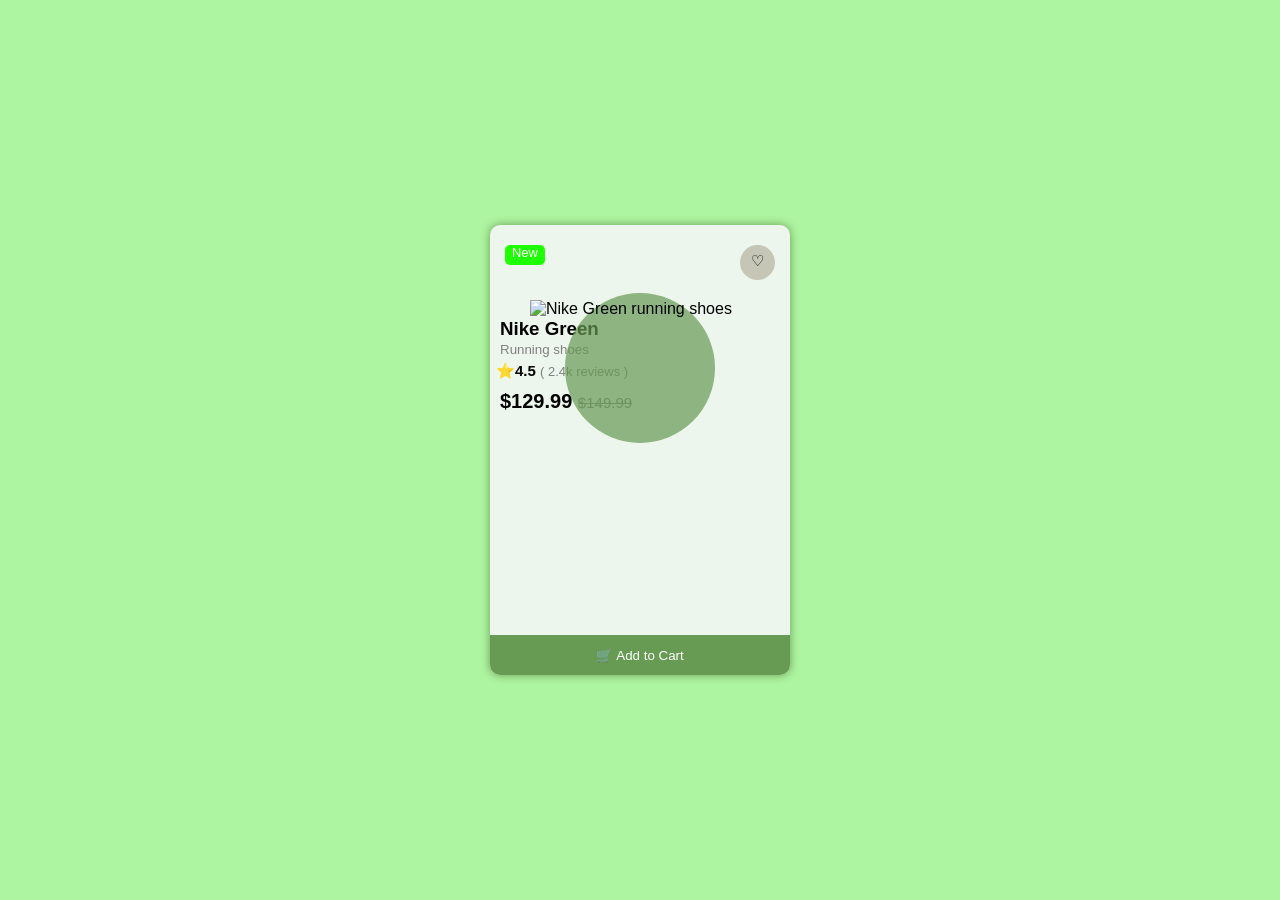
==== product-card/index.html @ 49df5cf4 "Day 02: Build product card UI" ====
<!DOCTYPE html>
<html lang="en">
<head>
    <meta charset="UTF-8">
    <meta name="viewport" content="width=device-width, initial-scale=1.0">
    <title>Product-Card</title>
    <link rel="stylesheet" href="css/style.css">
</head>
<body>
    <div class="product-container">
        <div class="product-card">
            <div class="new-hart">
                <p class="new">New</p>
                <button class="wish">♡</button>
            </div>
            <span class="product-bg"></span>
            <img class="product-img" src="/assets/images/product.png" alt="Nike Green running shoes">
            <h3 class="product-name">Nike Green</h3>
            <small class="product-cgy">Running shoes</small>

            <p class="rating"><span>⭐4.5 </span>&lpar; 2.4k reviews &rpar;</p>

            <h2 class="product-price">$129.99  <span><del> $149.99</del></span></h2>

            <button class="btn-cart">&#128722; Add to Cart</button>
        </div>
    </div>
</body>
</html>
---- product-card/css/style.css ----
*{
    padding: 0;
    margin: 0;
    box-sizing: border-box;
}
body{
    background-color: rgb(174, 245, 161);
    font-family: 'Segoe UI', Tahoma, Geneva, Verdana, sans-serif;
}
.product-container{
    display: flex;
    justify-content: center;
    align-items: center;
    height: 100vh;
}
.product-card{
    background-color: rgb(236, 246, 236);
    width: 300px;
    height: 450px;
    border-radius: 10px;
    position: relative;
    box-shadow: 0px 0px 10px 0px rgb(103, 155, 84);
    transition: all 0.3s ease;
}
.product-card:hover{
    transform:translateY(-10px);
}

.new-hart{
    display: flex;
    justify-content: space-between;
}
.new{
    background-color: rgb(30, 255, 0);
    width: 40px;
    border-radius: 5px;
    text-align: center;
    margin: 20px 15px;
    font-size: 13px;
    color: white;
    height: 20px;
    transition: all 0.3s ease;
    cursor: pointer;
}
.new:hover{
    background-color: rgb(103, 155, 84);
}
.wish{
    background-color: rgb(198, 198, 182);
    transition: all 0.3s ease;
    width: 35px;
    height: 35px;
    align-content: center;
    border-radius: 50px;
    text-align: center;
    margin: 20px 15px;
    padding-bottom: 3px;
    font-size: 15px;
    border: none;
    cursor: pointer;
    
}
.wish:hover{
    background-color: rgb(103, 155, 84);
    color: white;
}
.product-img{
    width: 200px;
    margin: 0px 40px;
    z-index: 2;
    position: relative;
    
}
.product-bg{
    background-color: rgb(103, 155, 84);
    height: 150px;
    width: 150px;
    border-radius: 50%;
    opacity: 0.7;
    position: absolute;
    top: 15%;
    transform: translateX(50%);
    z-index: 1;
}
.product-name{
    margin: 0px 10px;
}
.product-cgy{
    color: grey;
    margin: 0px 10px;
}
.rating{
    margin: 4px 6px;
    color: grey;
    font-size: 13px;
}
.rating span{
    color: black;
    font-size: 15px;
    font-weight: 600;

}
.product-price{
    margin: 0px 10px;
    font-size: 20px;
    font-weight: 600;
    margin-top: 10px;
}
.product-price span{
    color: grey;
    font-size: 15px;
    font-weight: 400;
}
.btn-cart{
    background-color: rgb(103, 155, 84);
    color: white;
    border: none;
    width: 100%;
    height: 40px;
    position: absolute;
    bottom: 0px;
    border-radius: 0px 0px 10px 10px;
    cursor: pointer;
    transition: all 0.3s ease;
}
.btn-cart:hover{
    background-color: rgb(31, 128, 18);
    transform: scale(1.05);
}
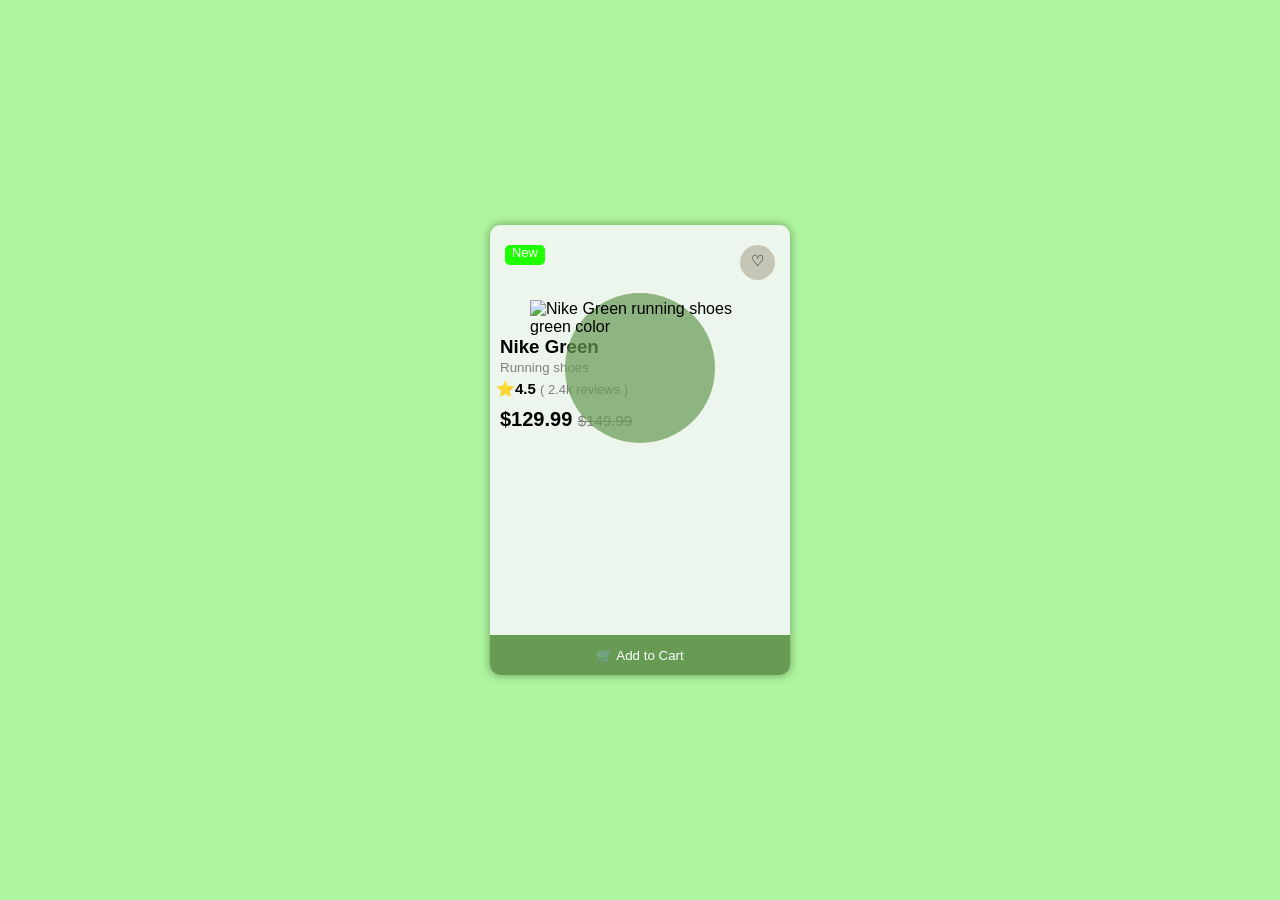
==== commit fea47117: "Day 02: Build product card UI" ====
--- a/product-card/index.html
+++ b/product-card/index.html
@@ -14,7 +14,7 @@
                 <button class="wish">♡</button>
             </div>
             <span class="product-bg"></span>
-            <img class="product-img" src="/assets/images/product.png" alt="Nike Green running shoes">
+            <img class="product-img" src="/assets/images/product.png" alt="Nike Green running shoes green color">
             <h3 class="product-name">Nike Green</h3>
             <small class="product-cgy">Running shoes</small>
 
